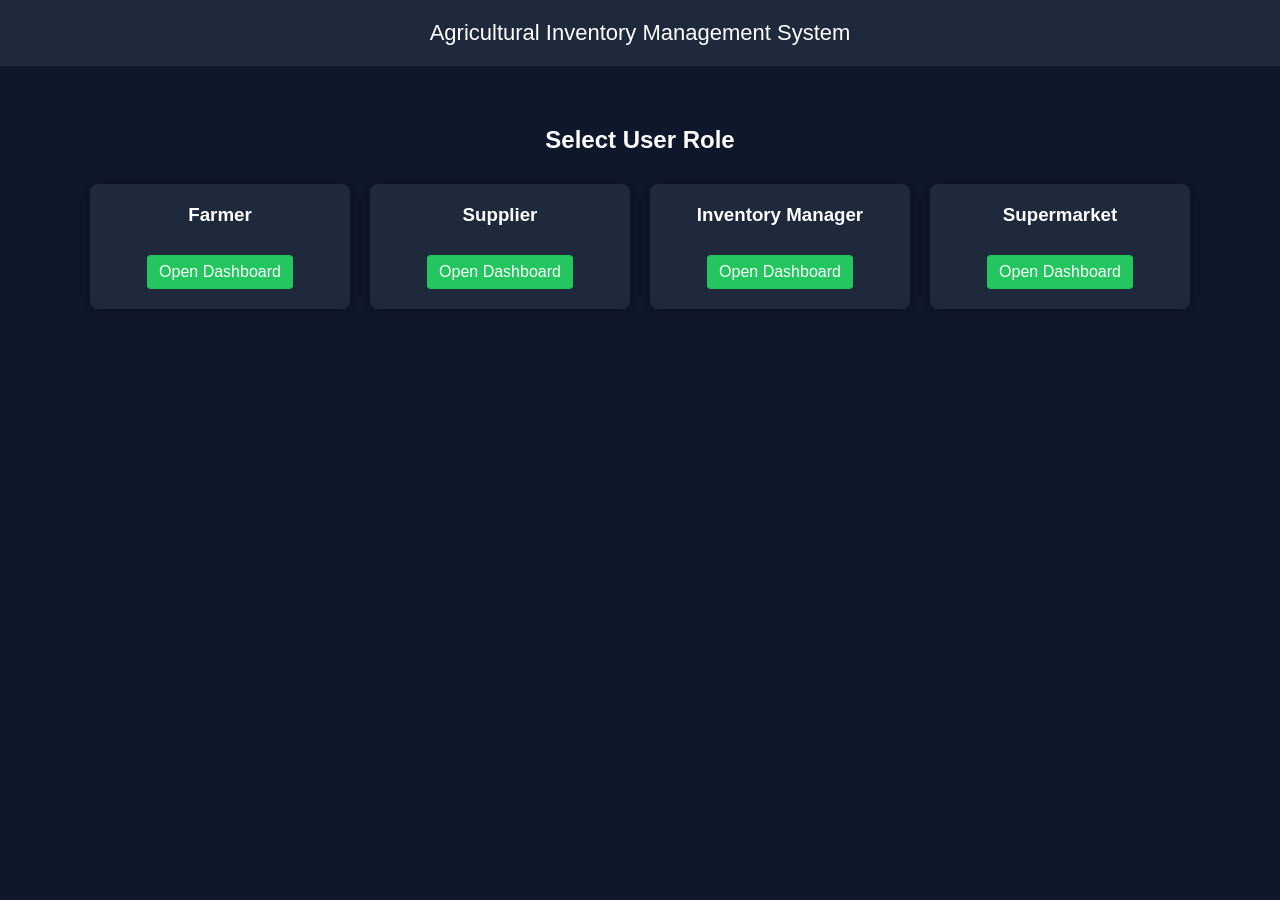
==== index.html @ 83e09804 "Add files via upload" ====
<!DOCTYPE html>
<html>
<head>
<title>Agricultural Inventory System</title>
<link rel="stylesheet" href="style.css">
</head>

<body>

<div class="navbar">
Agricultural Inventory Management System
</div>

<div class="main">

<h2>Select User Role</h2>

<div class="cards">

<div class="card">
<h3>Farmer</h3>
<a href="farmer.html">Open Dashboard</a>
</div>

<div class="card">
<h3>Supplier</h3>
<a href="supplier.html">Open Dashboard</a>
</div>

<div class="card">
<h3>Inventory Manager</h3>
<a href="inventory.html">Open Dashboard</a>
</div>

<div class="card">
<h3>Supermarket</h3>
<a href="supermarket.html">Open Dashboard</a>
</div>

</div>

</div>

</body>
</html>
---- style.css ----
body{
margin:0;
font-family:Arial;
background:#0f172a;
color:white;
}

.navbar{
background:#1e293b;
padding:20px;
font-size:22px;
text-align:center;
}

.main{
padding:40px;
text-align:center;
}

.cards{
display:flex;
flex-wrap:wrap;
justify-content:center;
gap:20px;
margin-top:30px;
}

.card{
background:#1e293b;
padding:20px;
width:220px;
border-radius:8px;
box-shadow:0 0 10px rgba(0,0,0,0.3);
}

.card h3{
margin-top:0;
}

.card a{
display:inline-block;
margin-top:10px;
padding:8px 12px;
background:#22c55e;
color:white;
text-decoration:none;
border-radius:4px;
}

.card a:hover{
background:#16a34a;
}

.backbtn{
color:#38bdf8;
text-decoration:none;
font-size:18px;
}
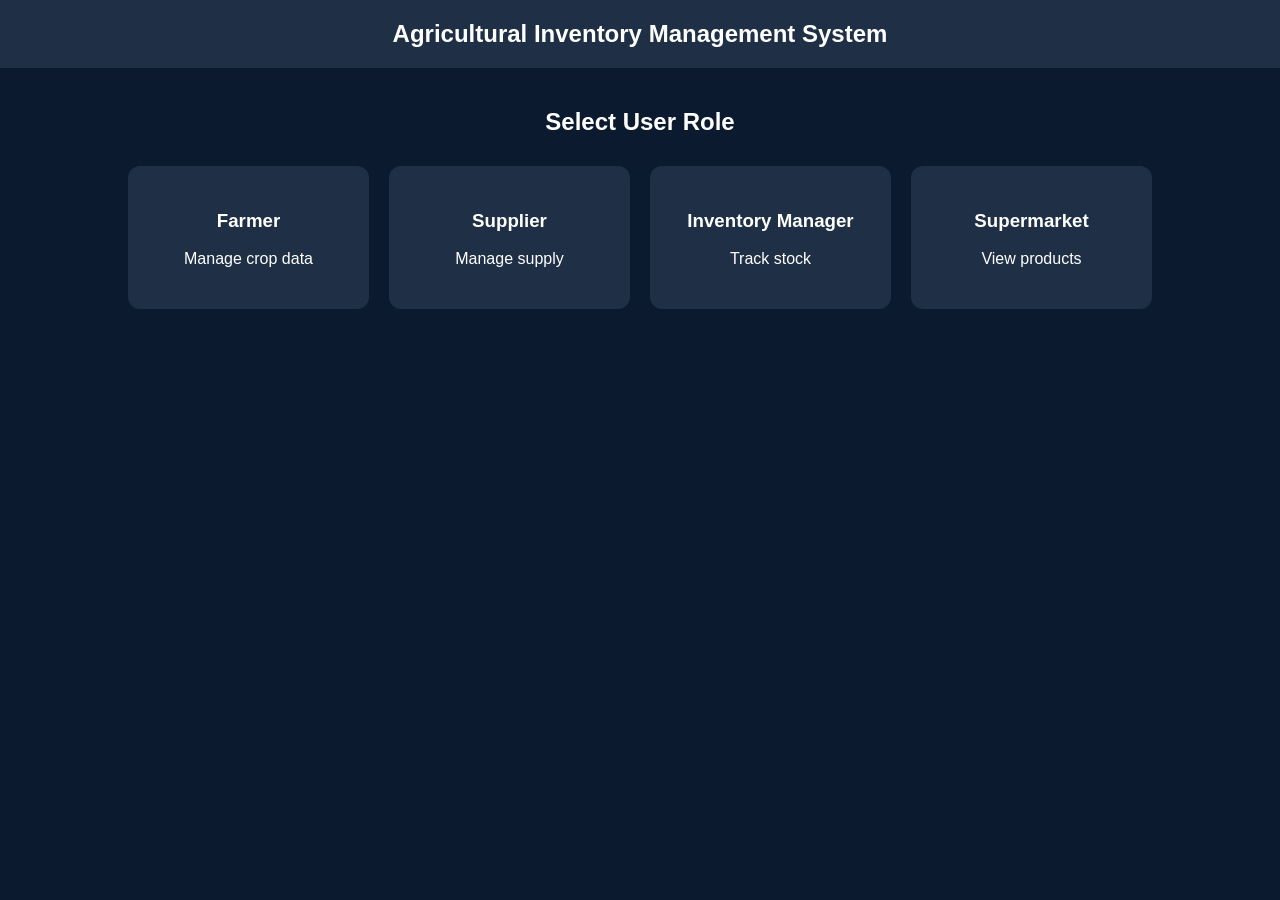
==== commit 7b5527fb: "htdocs" ====
--- a/index.html
+++ b/index.html
@@ -2,7 +2,51 @@
 <html>
 <head>
 <title>Agricultural Inventory System</title>
-<link rel="stylesheet" href="style.css">
+
+<style>
+body {
+    font-family: Arial, sans-serif;
+    margin: 0;
+    background: #0b1a2f;
+    color: white;
+}
+
+.navbar {
+    background: #1f2f46;
+    padding: 20px;
+    text-align: center;
+    font-size: 24px;
+    font-weight: bold;
+}
+
+.main {
+    text-align: center;
+    margin-top: 40px;
+}
+
+.cards {
+    display: grid;
+    grid-template-columns: repeat(auto-fit, minmax(220px, 1fr));
+    gap: 20px;
+    width: 80%;
+    margin: auto;
+    margin-top: 30px;
+}
+
+.card {
+    background: #1f2f46;
+    padding: 25px;
+    border-radius: 12px;
+    cursor: pointer;
+    transition: 0.3s;
+}
+
+.card:hover {
+    background: #2c4366;
+    transform: translateY(-5px);
+}
+</style>
+
 </head>
 
 <body>
@@ -17,29 +61,38 @@
 
 <div class="cards">
 
-<div class="card">
+<div class="card" onclick="openPage('farmer.html')">
 <h3>Farmer</h3>
-<a href="farmer.html">Open Dashboard</a>
+<p>Manage crop data</p>
 </div>
 
-<div class="card">
+<div class="card" onclick="openPage('SupplierDashboard.html')">
 <h3>Supplier</h3>
-<a href="supplier.html">Open Dashboard</a>
+<p>Manage supply</p>
 </div>
 
-<div class="card">
+<div class="card" onclick="openPage('InventoryManager.html')">
 <h3>Inventory Manager</h3>
-<a href="inventory.html">Open Dashboard</a>
+<p>Track stock</p>
 </div>
 
-<div class="card">
+<div class="card" onclick="openPage('SupermarketDashboard.html')">
 <h3>Supermarket</h3>
-<a href="supermarket.html">Open Dashboard</a>
+<p>View products</p>
 </div>
 
 </div>
 
 </div>
 
+<script>
+
+/* Function to open page */
+function openPage(page) {
+    window.location.href = page;
+}
+
+</script>
+
 </body>
 </html>
